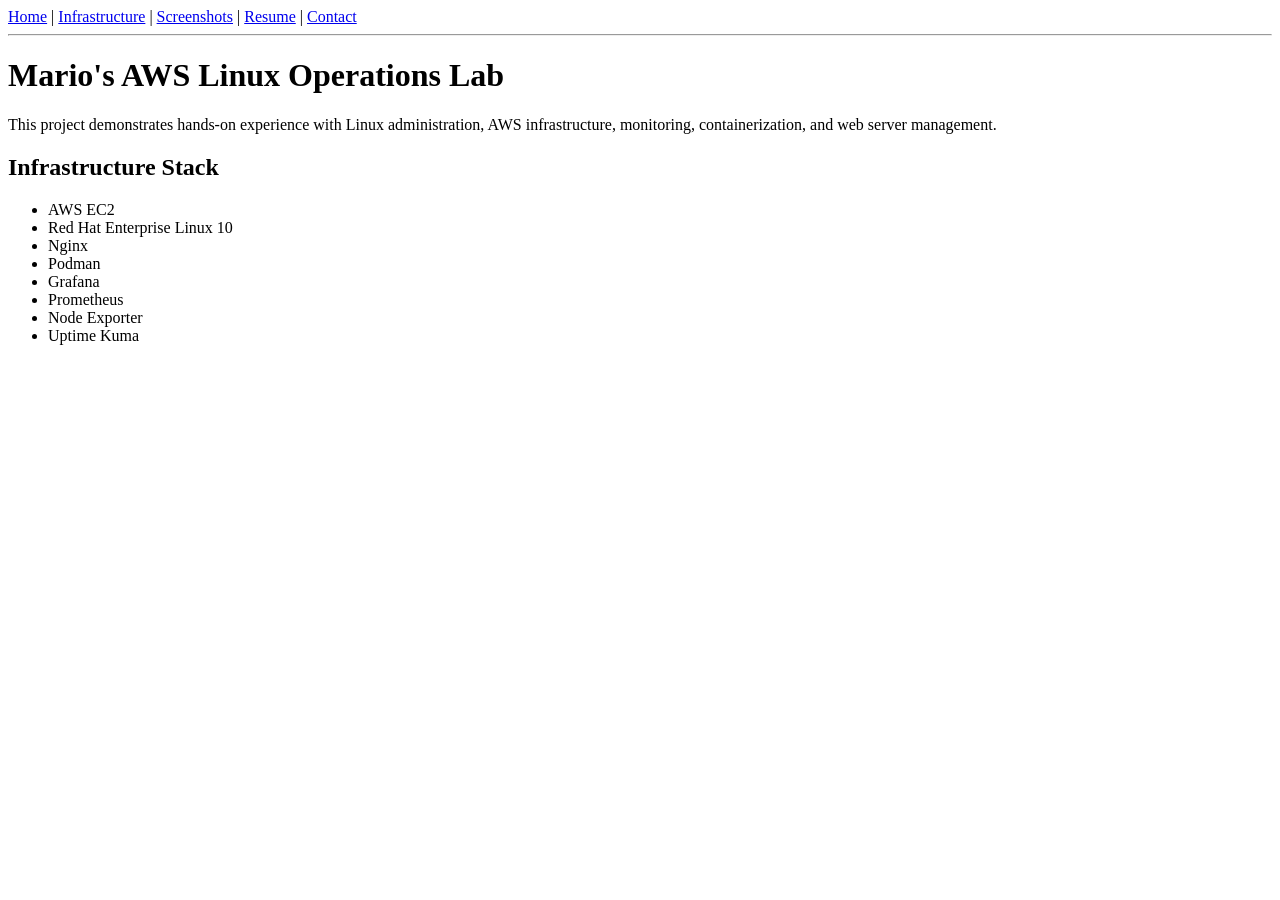
==== index.html @ 986db371 "added homepage content" ====
<!DOCTYPE html>
<html>
<head>
    <title>Mario's AWS Linux Operations Lab</title>
</head>

<body>

<nav>
    <a href="index.html">Home</a> |
    <a href="infrastructure.html">Infrastructure</a> |
    <a href="screenshots.html">Screenshots</a> |
    <a href="resume.html">Resume</a> |
    <a href="contact.html">Contact</a>
</nav>

<hr>

<h1>Mario's AWS Linux Operations Lab</h1>

<p>
This project demonstrates hands-on experience with Linux administration,
AWS infrastructure, monitoring, containerization, and web server management.
</p>

<h2>Infrastructure Stack</h2>

<ul>
    <li>AWS EC2</li>
    <li>Red Hat Enterprise Linux 10</li>
    <li>Nginx</li>
    <li>Podman</li>
    <li>Grafana</li>
    <li>Prometheus</li>
    <li>Node Exporter</li>
    <li>Uptime Kuma</li>
</ul>

</body>
</html>
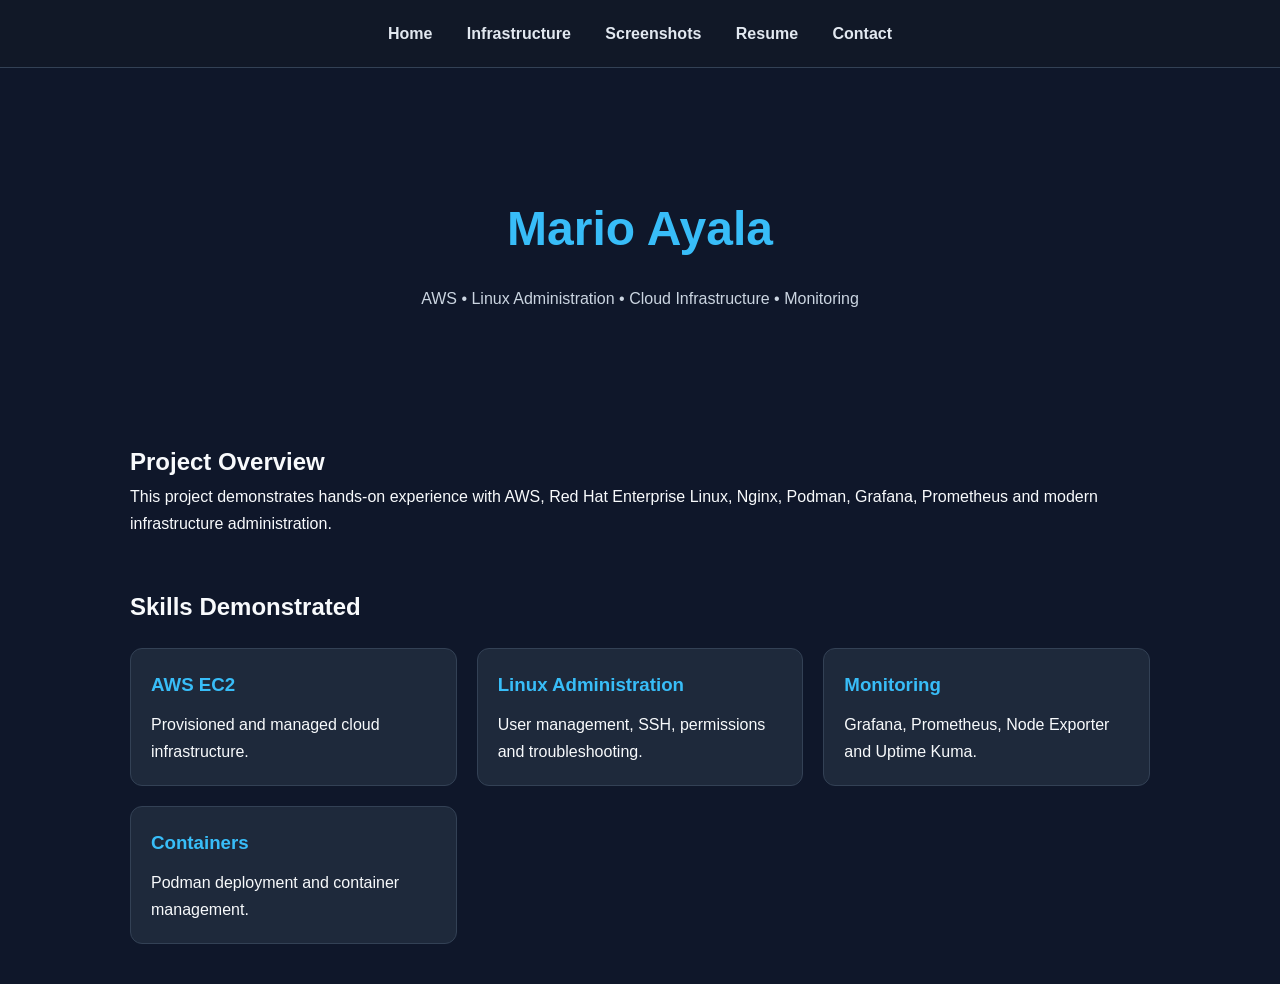
==== commit b43490a6: "fixed css stylesheet reference" ====
--- a/index.html
+++ b/index.html
@@ -1,40 +1,72 @@
 <!DOCTYPE html>
 <html>
+
 <head>
-    <title>Mario's AWS Linux Operations Lab</title>
+    <title>Mario Ayala | AWS Linux Operations Lab</title>
+    <link rel="stylesheet" href="css/style.css">
 </head>
 
 <body>
 
 <nav>
-    <a href="index.html">Home</a> |
-    <a href="infrastructure.html">Infrastructure</a> |
-    <a href="screenshots.html">Screenshots</a> |
-    <a href="resume.html">Resume</a> |
+    <a href="index.html">Home</a>
+    <a href="infrastructure.html">Infrastructure</a>
+    <a href="screenshots.html">Screenshots</a>
+    <a href="resume.html">Resume</a>
     <a href="contact.html">Contact</a>
 </nav>
 
-<hr>
+<div class="container">
 
-<h1>Mario's AWS Linux Operations Lab</h1>
+    <section class="hero">
+        <h1>Mario Ayala</h1>
 
-<p>
-This project demonstrates hands-on experience with Linux administration,
-AWS infrastructure, monitoring, containerization, and web server management.
-</p>
+        <p>
+            AWS • Linux Administration • Cloud Infrastructure • Monitoring
+        </p>
+    </section>
 
-<h2>Infrastructure Stack</h2>
+    <section class="section">
+        <h2>Project Overview</h2>
 
-<ul>
-    <li>AWS EC2</li>
-    <li>Red Hat Enterprise Linux 10</li>
-    <li>Nginx</li>
-    <li>Podman</li>
-    <li>Grafana</li>
-    <li>Prometheus</li>
-    <li>Node Exporter</li>
-    <li>Uptime Kuma</li>
-</ul>
+        <p>
+            This project demonstrates hands-on experience with AWS,
+            Red Hat Enterprise Linux, Nginx, Podman, Grafana,
+            Prometheus and modern infrastructure administration.
+        </p>
+    </section>
+
+    <section class="section">
+
+        <h2>Skills Demonstrated</h2>
+
+        <div class="card-grid">
+
+            <div class="card">
+                <h3>AWS EC2</h3>
+                <p>Provisioned and managed cloud infrastructure.</p>
+            </div>
+
+            <div class="card">
+                <h3>Linux Administration</h3>
+                <p>User management, SSH, permissions and troubleshooting.</p>
+            </div>
+
+            <div class="card">
+                <h3>Monitoring</h3>
+                <p>Grafana, Prometheus, Node Exporter and Uptime Kuma.</p>
+            </div>
+
+            <div class="card">
+                <h3>Containers</h3>
+                <p>Podman deployment and container management.</p>
+            </div>
+
+        </div>
+
+    </section>
+
+</div>
 
 </body>
 </html>
--- a/css/style.css
+++ b/css/style.css
@@ -0,0 +1,74 @@
+* {
+    margin: 0;
+    padding: 0;
+    box-sizing: border-box;
+}
+
+body {
+    font-family: Segoe UI, Arial, sans-serif;
+    background-color: #0f172a;
+    color: #f8fafc;
+    line-height: 1.7;
+}
+
+nav {
+    background-color: #111827;
+    padding: 20px;
+    text-align: center;
+    border-bottom: 1px solid #334155;
+}
+
+nav a {
+    color: #e2e8f0;
+    text-decoration: none;
+    margin: 0 15px;
+    font-weight: bold;
+}
+
+nav a:hover {
+    color: #38bdf8;
+}
+
+.container {
+    max-width: 1100px;
+    margin: auto;
+    padding: 40px;
+}
+
+.hero {
+    text-align: center;
+    padding: 80px 20px;
+}
+
+.hero h1 {
+    font-size: 3rem;
+    color: #38bdf8;
+}
+
+.hero p {
+    margin-top: 15px;
+    color: #cbd5e1;
+}
+
+.section {
+    margin-top: 50px;
+}
+
+.card-grid {
+    display: grid;
+    grid-template-columns: repeat(auto-fit,minmax(250px,1fr));
+    gap: 20px;
+    margin-top: 20px;
+}
+
+.card {
+    background-color: #1e293b;
+    padding: 20px;
+    border-radius: 12px;
+    border: 1px solid #334155;
+}
+
+.card h3 {
+    color: #38bdf8;
+    margin-bottom: 10px;
+}
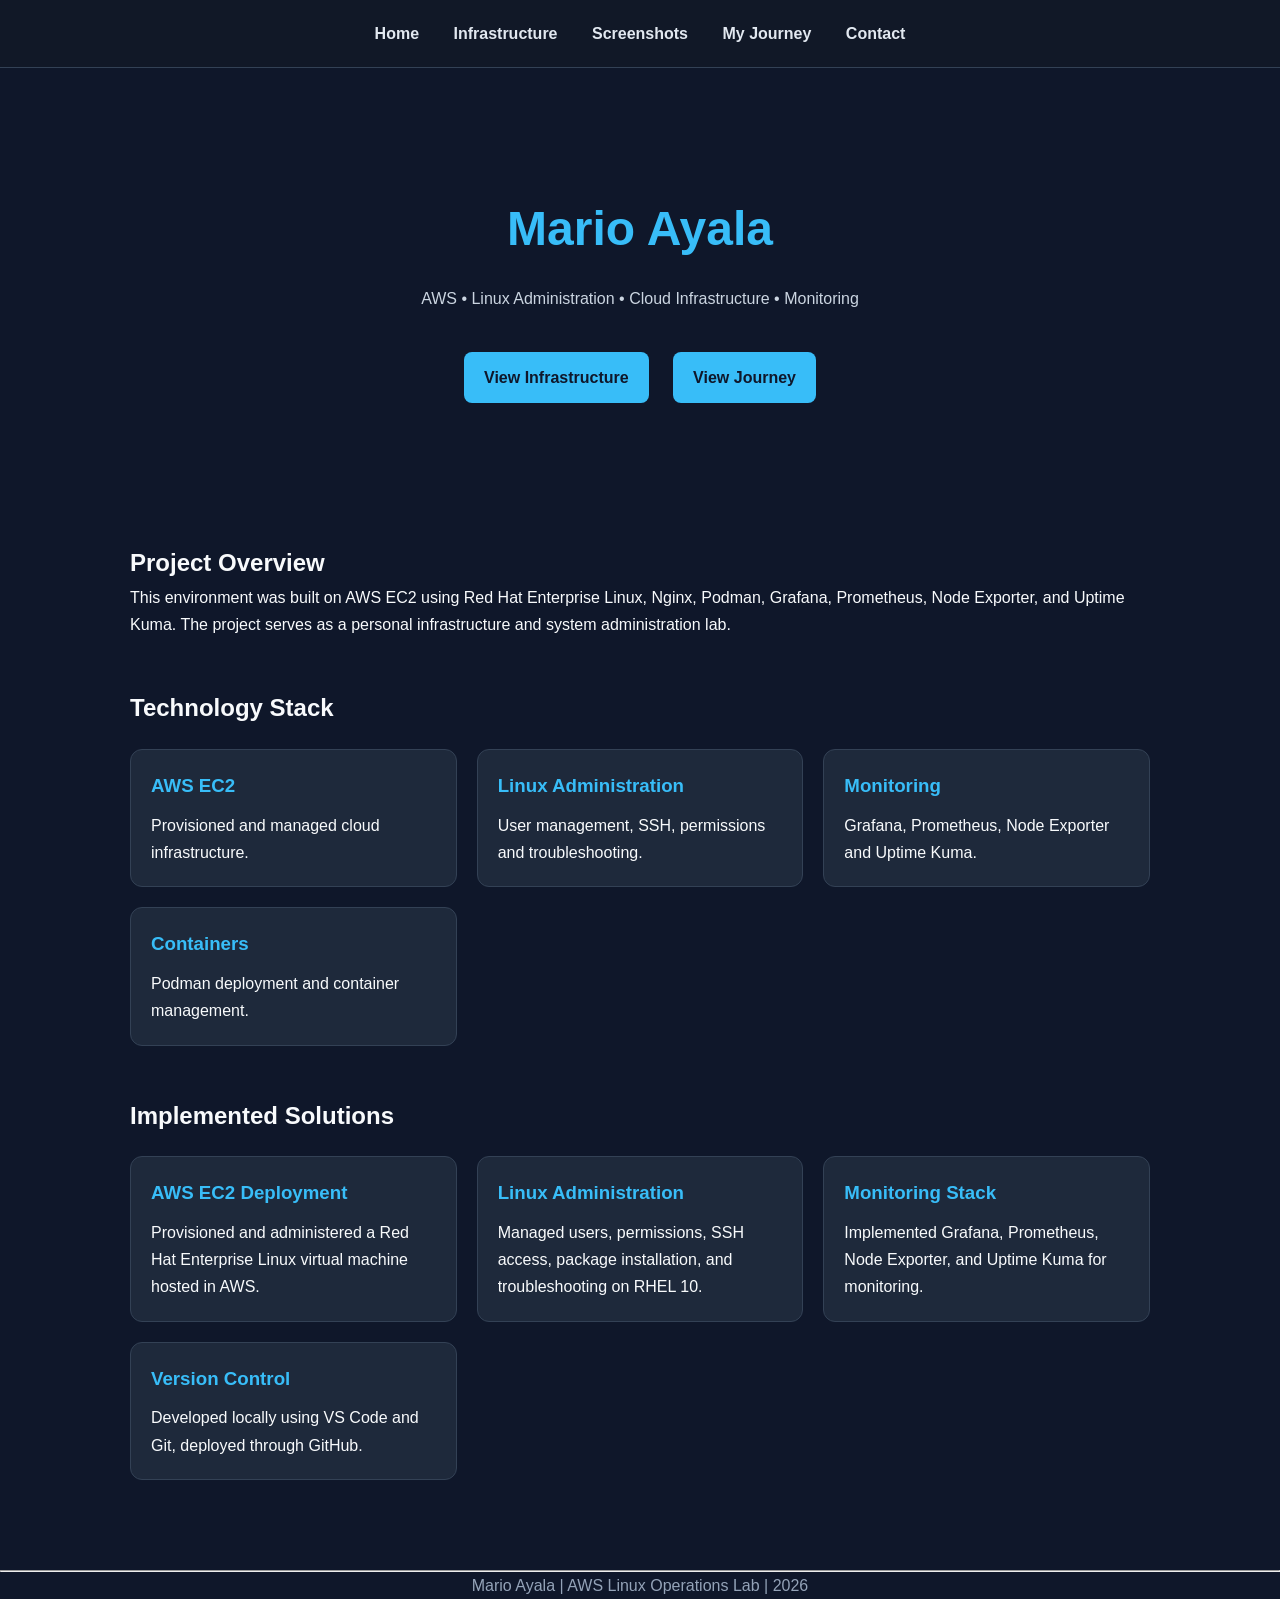
==== commit 9e3c7127: "updating the other pages" ====
--- a/index.html
+++ b/index.html
@@ -12,7 +12,7 @@
     <a href="index.html">Home</a>
     <a href="infrastructure.html">Infrastructure</a>
     <a href="screenshots.html">Screenshots</a>
-    <a href="resume.html">Resume</a>
+    <a href="resume.html">My Journey</a>
     <a href="contact.html">Contact</a>
 </nav>
 
@@ -24,21 +24,31 @@
         <p>
             AWS • Linux Administration • Cloud Infrastructure • Monitoring
         </p>
+
+        <div class="hero-buttons">
+            <a href="infrastructure.html" class="button">
+                View Infrastructure
+            </a>
+
+            <a href="resume.html" class="button">
+                View Journey
+            </a>
+        </div>
     </section>
 
     <section class="section">
         <h2>Project Overview</h2>
 
         <p>
-            This project demonstrates hands-on experience with AWS,
-            Red Hat Enterprise Linux, Nginx, Podman, Grafana,
-            Prometheus and modern infrastructure administration.
+            This environment was built on AWS EC2 using Red Hat Enterprise Linux,
+            Nginx, Podman, Grafana, Prometheus, Node Exporter, and Uptime Kuma.
+            The project serves as a personal infrastructure and system administration lab.
         </p>
     </section>
 
     <section class="section">
 
-        <h2>Skills Demonstrated</h2>
+        <h2>Technology Stack</h2>
 
         <div class="card-grid">
 
@@ -66,7 +76,58 @@
 
     </section>
 
+    <section class="section">
+
+        <h2>Implemented Solutions</h2>
+
+        <div class="card-grid">
+
+            <div class="card">
+                <h3>AWS EC2 Deployment</h3>
+                <p>
+                    Provisioned and administered a Red Hat Enterprise Linux
+                    virtual machine hosted in AWS.
+                </p>
+            </div>
+
+            <div class="card">
+                <h3>Linux Administration</h3>
+                <p>
+                    Managed users, permissions, SSH access, package installation,
+                    and troubleshooting on RHEL 10.
+                </p>
+            </div>
+
+            <div class="card">
+                <h3>Monitoring Stack</h3>
+                <p>
+                    Implemented Grafana, Prometheus, Node Exporter,
+                    and Uptime Kuma for monitoring.
+                </p>
+            </div>
+
+            <div class="card">
+                <h3>Version Control</h3>
+                <p>
+                    Developed locally using VS Code and Git,
+                    deployed through GitHub.
+                </p>
+            </div>
+
+        </div>
+
+    </section>
+
 </div>
 
 </body>
+
+<footer>
+    <hr>
+
+    <p>
+        Mario Ayala | AWS Linux Operations Lab | 2026
+    </p>
+
+</footer>
 </html>
--- a/css/style.css
+++ b/css/style.css
@@ -71,4 +71,56 @@
 .card h3 {
     color: #38bdf8;
     margin-bottom: 10px;
-}+}
+
+.hero-buttons {
+    margin-top: 30px;
+}
+
+.button {
+    display: inline-block;
+    background-color: #38bdf8;
+    color: #0f172a;
+    text-decoration: none;
+    padding: 12px 20px;
+    border-radius: 8px;
+    margin: 10px;
+    font-weight: bold;
+}
+
+.button:hover {
+    background-color: #0ea5e9;
+}
+
+
+footer {
+    text-align: center;
+    margin-top: 50px;
+    color: #94a3b8;
+}
+
+
+.architecture-box {
+    background-color: #111827;
+    padding: 25px;
+    border-radius: 12px;
+    border: 1px solid #334155;
+    margin-top: 20px;
+}
+
+.architecture-box pre {
+    color: #38bdf8;
+    font-size: 1rem;
+}
+
+
+
+.gallery-image {
+    width: 100%;
+    max-width: 1100px;
+    display: block;
+    margin: 20px auto;
+    border-radius: 12px;
+    border: 1px solid #334155;
+}
+
